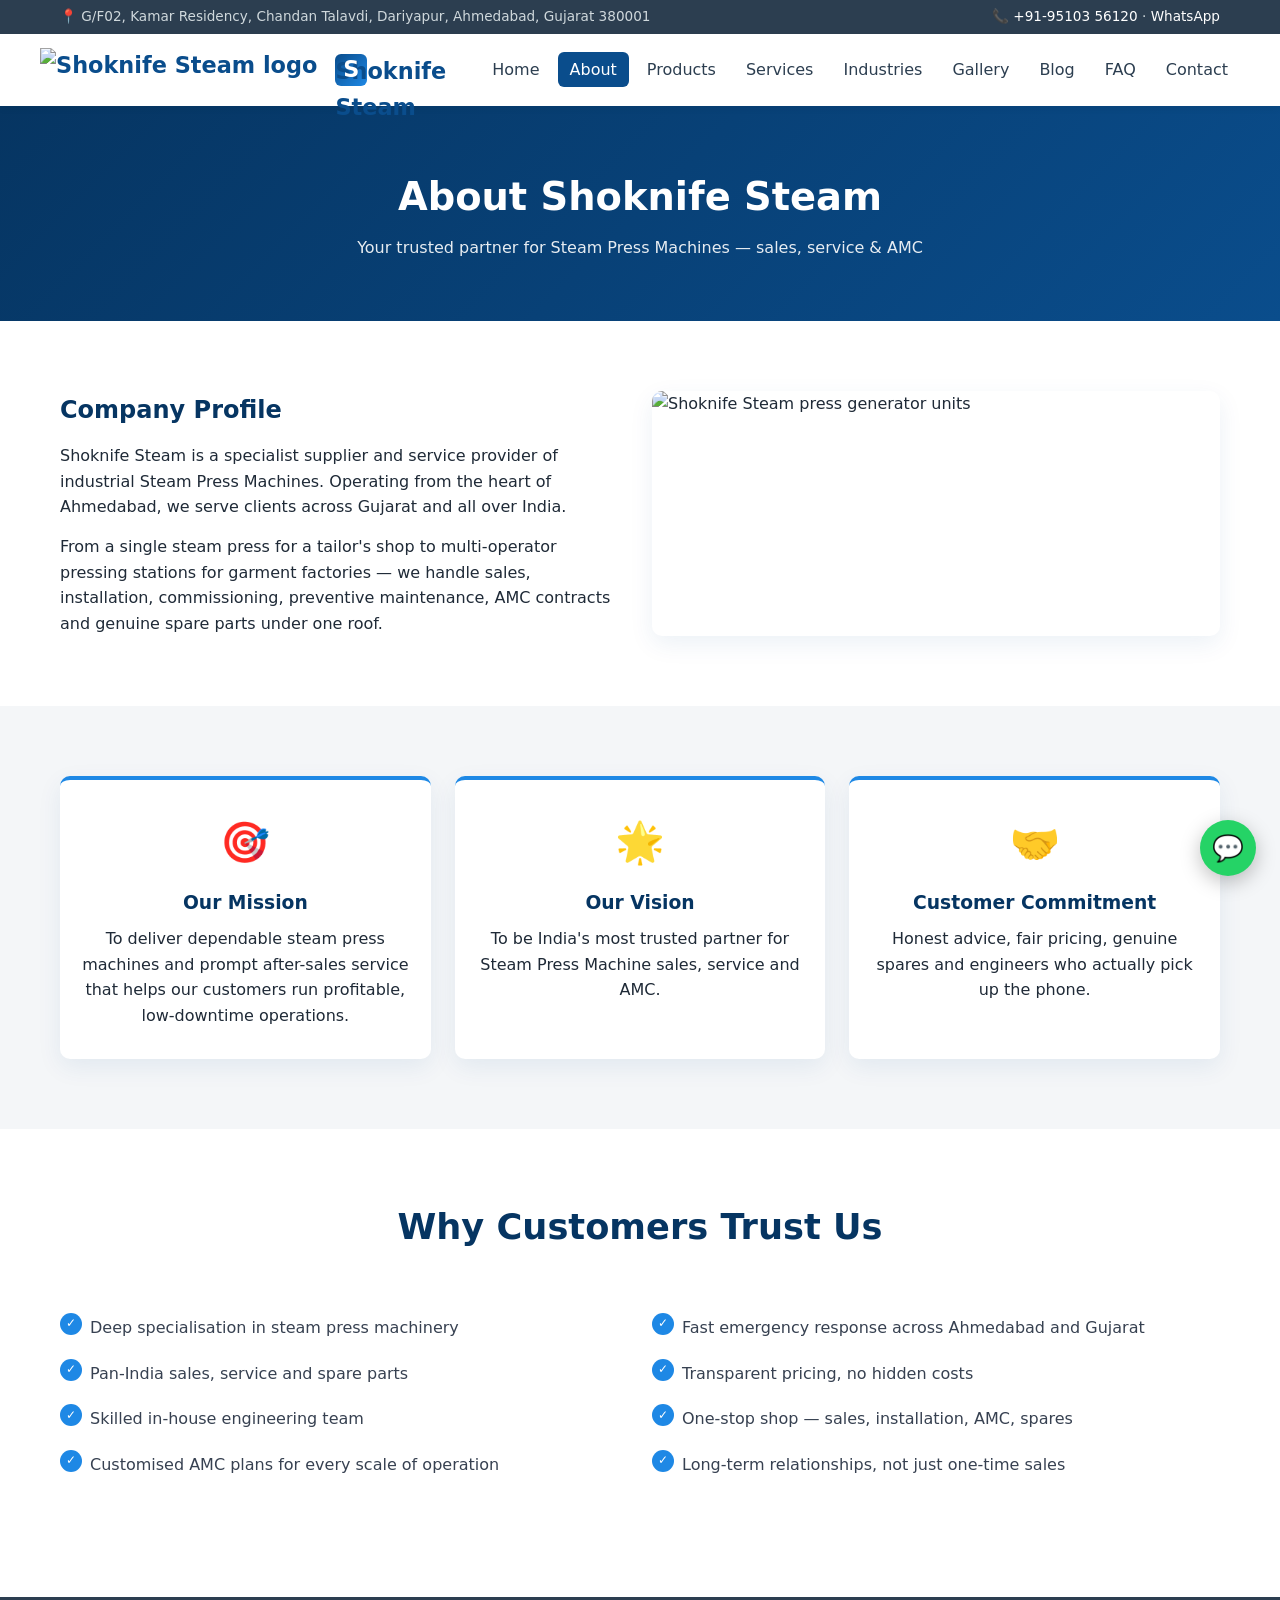
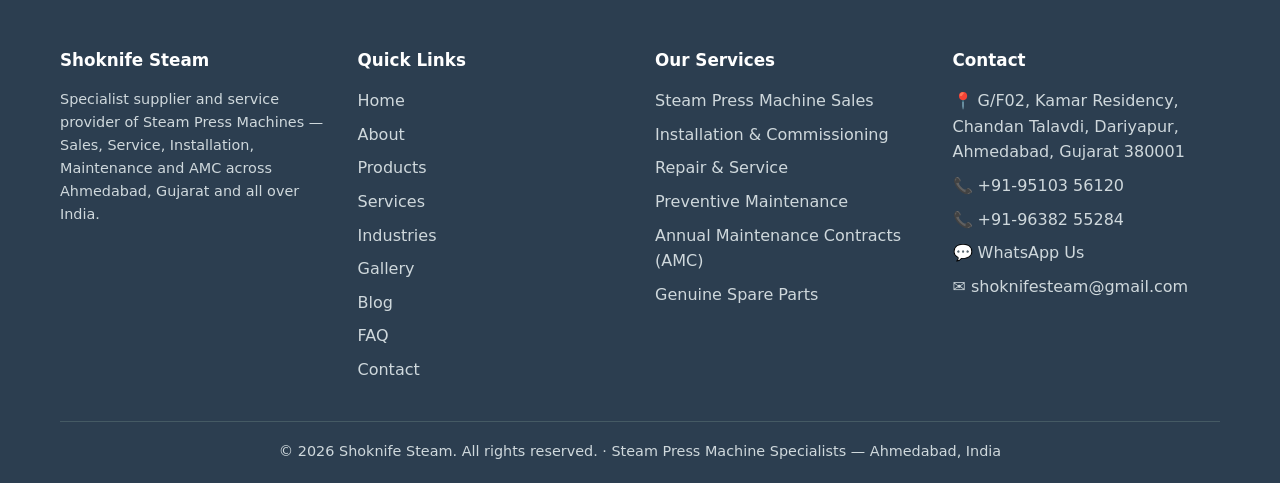
==== about.html @ 760b63fc "Add files via upload" ====
<!DOCTYPE html>
<html lang="en">
<head>
<meta charset="UTF-8">
<meta name="viewport" content="width=device-width,initial-scale=1">
<title>About Us | Steam Press Machine Specialists Ahmedabad | Shoknife Steam</title>
<meta name="description" content="Learn about Shoknife Steam — Ahmedabad-based specialists in Steam Press Machine sales, service, installation and Annual Maintenance Contracts across India.">
<meta name="keywords" content="Steam Press Machine Supplier Ahmedabad, Steam Press Machine Dealer Gujarat, Steam Iron Press Service, Steam Press Installation, Steam Press AMC India, Steam Press Machine Repair Ahmedabad, Industrial Steam Iron">
<meta name="author" content="Shoknife Steam">
<meta name="robots" content="index,follow">
<link rel="canonical" href="https://shoknifesteam.com/about.html">
<link rel="icon" type="image/png" href="assets/uploads/logo.png">
<meta property="og:type" content="website">
<meta property="og:title" content="About Us | Steam Press Machine Specialists Ahmedabad | Shoknife Steam">
<meta property="og:description" content="Learn about Shoknife Steam — Ahmedabad-based specialists in Steam Press Machine sales, service, installation and Annual Maintenance Contracts across India.">
<meta property="og:url" content="https://shoknifesteam.com/about.html">
<meta property="og:image" content="https://shoknifesteam.com/assets/uploads/steam-generators.png">
<meta property="og:site_name" content="Shoknife Steam">
<meta name="twitter:card" content="summary_large_image">
<meta name="twitter:title" content="About Us | Steam Press Machine Specialists Ahmedabad | Shoknife Steam">
<meta name="twitter:description" content="Learn about Shoknife Steam — Ahmedabad-based specialists in Steam Press Machine sales, service, installation and Annual Maintenance Contracts across India.">
<meta name="twitter:image" content="https://shoknifesteam.com/assets/uploads/steam-generators.png">
<link rel="stylesheet" href="style.css">
<script type="application/ld+json">{"@context": "https://schema.org", "@type": "LocalBusiness", "name": "Shoknife Steam", "image": "https://shoknifesteam.com/assets/uploads/steam-generators.png", "telephone": "+91-95103 56120", "email": "shoknifesteam@gmail.com", "url": "https://shoknifesteam.com", "address": {"@type": "PostalAddress", "streetAddress": "G/F02, Kamar Residency, Chandan Talavdi, Dariyapur", "addressLocality": "Ahmedabad", "addressRegion": "Gujarat", "postalCode": "380001", "addressCountry": "IN"}, "areaServed": ["Ahmedabad", "Gujarat", "India"], "description": "Learn about Shoknife Steam \u2014 Ahmedabad-based specialists in Steam Press Machine sales, service, installation and Annual Maintenance Contracts across India.", "priceRange": "\u20b9\u20b9"}</script>
</head>
<body>
<div class="topbar"><div class="container">
<span>📍 G/F02, Kamar Residency, Chandan Talavdi, Dariyapur, Ahmedabad, Gujarat 380001</span>
<span>📞 <a href="tel:+919510356120">+91-95103 56120</a> · <a href="https://wa.me/919510356120" target="_blank" rel="noopener">WhatsApp</a></span>
</div></div>
<header><div class="container nav">
<a href="index.html" class="logo"><img src="assets/uploads/logo.png" alt="Shoknife Steam logo" style="height:44px;width:auto;margin-right:10px;vertical-align:middle"><span style="vertical-align:middle">Shoknife Steam</span></a>
<button class="menu-toggle" aria-label="Menu">☰</button>
<ul class="nav-links">
<li><a href="index.html">Home</a></li><li><a href="about.html">About</a></li><li><a href="products.html">Products</a></li><li><a href="services.html">Services</a></li><li><a href="industries.html">Industries</a></li><li><a href="gallery.html">Gallery</a></li><li><a href="blog.html">Blog</a></li><li><a href="faq.html">FAQ</a></li><li><a href="contact.html">Contact</a></li>
</ul>
</div></header>

<section class="page-hero"><div class="container"><h1>About Shoknife Steam</h1><p>Your trusted partner for Steam Press Machines — sales, service & AMC</p></div></section>
<section><div class="container">
<div class="grid grid-2">
<div class="reveal">
<h2 style="color:var(--blue-dark);margin-bottom:14px">Company Profile</h2>
<p>Shoknife Steam is a specialist supplier and service provider of industrial Steam Press Machines. Operating from the heart of Ahmedabad, we serve clients across Gujarat and all over India.</p>
<p style="margin-top:14px">From a single steam press for a tailor's shop to multi-operator pressing stations for garment factories — we handle sales, installation, commissioning, preventive maintenance, AMC contracts and genuine spare parts under one roof.</p>
</div>
<img src="assets/uploads/steam-generators.png" alt="Shoknife Steam press generator units" class="reveal" style="border-radius:var(--radius);box-shadow:var(--shadow);max-width:100%;height:auto" loading="lazy">
</div>
</div></section>

<section class="bg-light"><div class="container">
<div class="grid grid-3">
<div class="feature reveal"><div class="icon">🎯</div><h3>Our Mission</h3><p>To deliver dependable steam press machines and prompt after-sales service that helps our customers run profitable, low-downtime operations.</p></div>
<div class="feature reveal"><div class="icon">🌟</div><h3>Our Vision</h3><p>To be India's most trusted partner for Steam Press Machine sales, service and AMC.</p></div>
<div class="feature reveal"><div class="icon">🤝</div><h3>Customer Commitment</h3><p>Honest advice, fair pricing, genuine spares and engineers who actually pick up the phone.</p></div>
</div>
</div></section>

<section><div class="container">
<div class="section-title reveal"><h2>Why Customers Trust Us</h2></div>
<div class="grid grid-2">
<ul class="checklist reveal">
<li>Deep specialisation in steam press machinery</li>
<li>Pan-India sales, service and spare parts</li>
<li>Skilled in-house engineering team</li>
<li>Customised AMC plans for every scale of operation</li>
</ul>
<ul class="checklist reveal">
<li>Fast emergency response across Ahmedabad and Gujarat</li>
<li>Transparent pricing, no hidden costs</li>
<li>One-stop shop — sales, installation, AMC, spares</li>
<li>Long-term relationships, not just one-time sales</li>
</ul>
</div>
</div></section>
<footer><div class="container">
<div class="footer-grid">
<div>
<h4>Shoknife Steam</h4>
<p style="font-size:.9rem">Specialist supplier and service provider of Steam Press Machines — Sales, Service, Installation, Maintenance and AMC across Ahmedabad, Gujarat and all over India.</p>
</div>
<div>
<h4>Quick Links</h4>
<ul><li><a href="index.html">Home</a></li><li><a href="about.html">About</a></li><li><a href="products.html">Products</a></li><li><a href="services.html">Services</a></li><li><a href="industries.html">Industries</a></li><li><a href="gallery.html">Gallery</a></li><li><a href="blog.html">Blog</a></li><li><a href="faq.html">FAQ</a></li><li><a href="contact.html">Contact</a></li></ul>
</div>
<div>
<h4>Our Services</h4>
<ul><li>Steam Press Machine Sales</li><li>Installation & Commissioning</li><li>Repair & Service</li><li>Preventive Maintenance</li><li>Annual Maintenance Contracts (AMC)</li><li>Genuine Spare Parts</li></ul>
</div>
<div>
<h4>Contact</h4>
<ul>
<li>📍 G/F02, Kamar Residency, Chandan Talavdi, Dariyapur, Ahmedabad, Gujarat 380001</li>
<li>📞 <a href="tel:+919510356120">+91-95103 56120</a></li>
<li>📞 <a href="tel:+919638255284">+91-96382 55284</a></li>
<li>💬 <a href="https://wa.me/919510356120">WhatsApp Us</a></li>
<li>✉️ <a href="mailto:shoknifesteam@gmail.com">shoknifesteam@gmail.com</a></li>
</ul>
</div>
</div>
<div class="footer-bottom">© <span id="yr"></span> Shoknife Steam. All rights reserved. · Steam Press Machine Specialists — Ahmedabad, India</div>
</div></footer>
<a href="https://wa.me/919510356120" class="float-wa" aria-label="WhatsApp" target="_blank" rel="noopener">💬</a>
<a href="tel:+919510356120" class="float-call" aria-label="Call">📞</a>
<script>document.getElementById('yr').textContent=new Date().getFullYear();</script>
<script src="script.js"></script>
</body></html>
---- style.css ----
:root{--blue:#0a4d8c;--blue-dark:#063562;--blue-light:#1e88e5;--gray:#2c3e50;--gray-light:#f4f6f8;--white:#fff;--text:#1f2a37;--muted:#6b7280;--shadow:0 8px 24px rgba(10,77,140,.08);--radius:10px}
*{box-sizing:border-box;margin:0;padding:0}
html{scroll-behavior:smooth}
body{font-family:'Segoe UI',Roboto,system-ui,Arial,sans-serif;color:var(--text);line-height:1.6;background:var(--white)}
img{max-width:100%;display:block;height:auto}
a{color:var(--blue);text-decoration:none}
.container{max-width:1200px;margin:0 auto;padding:0 20px}

/* Header */
.topbar{background:var(--gray);color:#cfd8dc;font-size:.85rem;padding:6px 0}
.topbar .container{display:flex;justify-content:space-between;flex-wrap:wrap;gap:8px}
.topbar a{color:#fff}
header{background:#fff;box-shadow:0 2px 8px rgba(0,0,0,.06);position:sticky;top:0;z-index:100}
.nav{display:flex;align-items:center;justify-content:space-between;padding:14px 0}
.logo{font-weight:800;font-size:1.4rem;color:var(--blue);display:flex;align-items:center;gap:8px}
.logo span{display:inline-block;width:32px;height:32px;background:linear-gradient(135deg,var(--blue),var(--blue-light));border-radius:6px;position:relative}
.logo span::after{content:"S";position:absolute;inset:0;display:flex;align-items:center;justify-content:center;color:#fff;font-weight:900}
.nav-links{display:flex;gap:6px;list-style:none;flex-wrap:wrap}
.nav-links a{color:var(--gray);padding:8px 12px;border-radius:6px;font-weight:500;transition:.2s}
.nav-links a:hover,.nav-links a.active{background:var(--blue);color:#fff}
.menu-toggle{display:none;background:none;border:none;font-size:1.6rem;color:var(--blue);cursor:pointer}

/* Hero */
.hero{position:relative;min-height:560px;display:flex;align-items:center;color:#fff;background:linear-gradient(rgba(6,53,98,.78),rgba(10,77,140,.78)),url('assets/uploads/steam-generators.png') center/cover no-repeat;text-align:center}
.hero-inner{padding:80px 20px;max-width:900px;margin:0 auto;animation:fadeUp .8s ease}
.hero h1{font-size:clamp(2rem,4.5vw,3.4rem);font-weight:800;margin-bottom:18px;line-height:1.15}
.hero p{font-size:1.15rem;margin-bottom:28px;opacity:.95}
.hero-cta{display:flex;gap:14px;justify-content:center;flex-wrap:wrap}
.page-hero{background:linear-gradient(135deg,var(--blue-dark),var(--blue));color:#fff;padding:60px 0;text-align:center}
.page-hero h1{font-size:2.4rem;margin-bottom:8px}
.page-hero p{opacity:.9}

/* Buttons */
.btn{display:inline-block;padding:13px 26px;border-radius:8px;font-weight:600;transition:.25s;border:none;cursor:pointer;font-size:1rem}
.btn-primary{background:var(--blue-light);color:#fff}
.btn-primary:hover{background:#1565c0;transform:translateY(-2px)}
.btn-outline{background:transparent;color:#fff;border:2px solid #fff}
.btn-outline:hover{background:#fff;color:var(--blue)}
.btn-wa{background:#25d366;color:#fff}
.btn-wa:hover{background:#1ebe57}

/* Sections */
section{padding:70px 0}
.section-title{text-align:center;margin-bottom:50px}
.section-title h2{font-size:2.2rem;color:var(--blue-dark);margin-bottom:10px;font-weight:800}
.section-title p{color:var(--muted);max-width:680px;margin:0 auto}
.bg-light{background:var(--gray-light)}

/* Grid */
.grid{display:grid;gap:24px}
.grid-2{grid-template-columns:repeat(auto-fit,minmax(380px,1fr))}
.grid-3{grid-template-columns:repeat(auto-fit,minmax(280px,1fr))}
.grid-4{grid-template-columns:repeat(auto-fit,minmax(220px,1fr))}

/* Card */
.card{background:#fff;border-radius:var(--radius);box-shadow:var(--shadow);overflow:hidden;transition:.3s;border:1px solid #eef2f6}
.card:hover{transform:translateY(-6px);box-shadow:0 16px 40px rgba(10,77,140,.15)}
.card img{height:220px;object-fit:cover;width:100%}
.card-body{padding:22px}
.card-body h3{color:var(--blue-dark);margin-bottom:10px;font-size:1.2rem}
.card-body p{color:var(--muted);font-size:.95rem}
.card-icon{font-size:2.2rem;color:var(--blue-light);margin-bottom:12px}

/* Features / Why */
.feature{text-align:center;padding:30px 20px;background:#fff;border-radius:var(--radius);box-shadow:var(--shadow);border-top:4px solid var(--blue-light)}
.feature .icon{font-size:2.5rem;margin-bottom:14px}
.feature h3{color:var(--blue-dark);margin-bottom:8px}

/* Testimonial */
.testimonial{background:#fff;padding:28px;border-radius:var(--radius);box-shadow:var(--shadow);border-left:4px solid var(--blue-light)}
.testimonial p{font-style:italic;color:#374151;margin-bottom:14px}
.testimonial .who{color:var(--blue-dark);font-weight:700}

/* Form */
.form{background:#fff;padding:30px;border-radius:var(--radius);box-shadow:var(--shadow);max-width:640px;margin:0 auto}
.form .row{display:grid;grid-template-columns:1fr 1fr;gap:14px}
.form input,.form textarea,.form select{width:100%;padding:12px 14px;border:1px solid #d0d7de;border-radius:8px;font-size:1rem;font-family:inherit;margin-bottom:14px;background:#fafbfc}
.form input:focus,.form textarea:focus,.form select:focus{outline:none;border-color:var(--blue-light);background:#fff}
.form button{width:100%}

/* Floating */
.float-wa,.float-call{position:fixed;width:56px;height:56px;border-radius:50%;display:flex;align-items:center;justify-content:center;color:#fff;font-size:1.6rem;box-shadow:0 6px 20px rgba(0,0,0,.25);z-index:1000;transition:.3s}
.float-wa{bottom:24px;right:24px;background:#25d366}
.float-call{bottom:24px;left:24px;background:var(--blue);display:none}
.float-wa:hover{transform:scale(1.1)}

/* Footer */
footer{background:var(--gray);color:#cfd8dc;padding:50px 0 20px;margin-top:40px}
.footer-grid{display:grid;grid-template-columns:repeat(auto-fit,minmax(220px,1fr));gap:30px;margin-bottom:30px}
footer h4{color:#fff;margin-bottom:14px;font-size:1.05rem}
footer ul{list-style:none}
footer ul li{margin-bottom:8px}
footer a{color:#cfd8dc}
footer a:hover{color:#fff}
.footer-bottom{border-top:1px solid #455a64;padding-top:18px;text-align:center;font-size:.9rem}

/* Map */
.map-wrap{border-radius:var(--radius);overflow:hidden;box-shadow:var(--shadow)}
.map-wrap iframe{display:block;width:100%;height:380px;border:0}

/* List */
.checklist{list-style:none;padding:0}
.checklist li{padding:10px 0 10px 30px;position:relative;color:#374151}
.checklist li::before{content:"✓";position:absolute;left:0;top:8px;color:#fff;background:var(--blue-light);width:22px;height:22px;border-radius:50%;display:flex;align-items:center;justify-content:center;font-size:.75rem;font-weight:bold}

/* Blog */
.blog-post{background:#fff;border-radius:var(--radius);box-shadow:var(--shadow);padding:26px;border-left:4px solid var(--blue-light)}
.blog-post .meta{color:var(--muted);font-size:.85rem;margin-bottom:10px}

/* FAQ */
.faq-item{background:#fff;border-radius:8px;box-shadow:var(--shadow);margin-bottom:12px;overflow:hidden}
.faq-q{padding:18px 22px;cursor:pointer;font-weight:600;color:var(--blue-dark);display:flex;justify-content:space-between;align-items:center}
.faq-q::after{content:"+";font-size:1.4rem;color:var(--blue-light)}
.faq-item.open .faq-q::after{content:"−"}
.faq-a{max-height:0;overflow:hidden;transition:.3s;padding:0 22px;color:#4b5563}
.faq-item.open .faq-a{max-height:400px;padding:0 22px 18px}

/* Gallery */
.gallery-grid{display:grid;grid-template-columns:repeat(auto-fill,minmax(260px,1fr));gap:14px}
.gallery-grid img{height:220px;object-fit:cover;border-radius:8px;transition:.3s;cursor:pointer}
.gallery-grid img:hover{transform:scale(1.03);box-shadow:var(--shadow)}

/* Anim */
@keyframes fadeUp{from{opacity:0;transform:translateY(20px)}to{opacity:1;transform:none}}
.reveal{opacity:0;transform:translateY(20px);transition:.8s}
.reveal.visible{opacity:1;transform:none}

/* Responsive */
@media(max-width:860px){
  .menu-toggle{display:block}
  .nav-links{display:none;position:absolute;top:100%;left:0;right:0;background:#fff;flex-direction:column;padding:14px 20px;box-shadow:0 8px 20px rgba(0,0,0,.1)}
  .nav-links.open{display:flex}
  .nav-links a{padding:12px}
  header{position:relative}
  .form .row{grid-template-columns:1fr}
  .float-call{display:flex}
  .hero{min-height:480px}
  section{padding:50px 0}
}
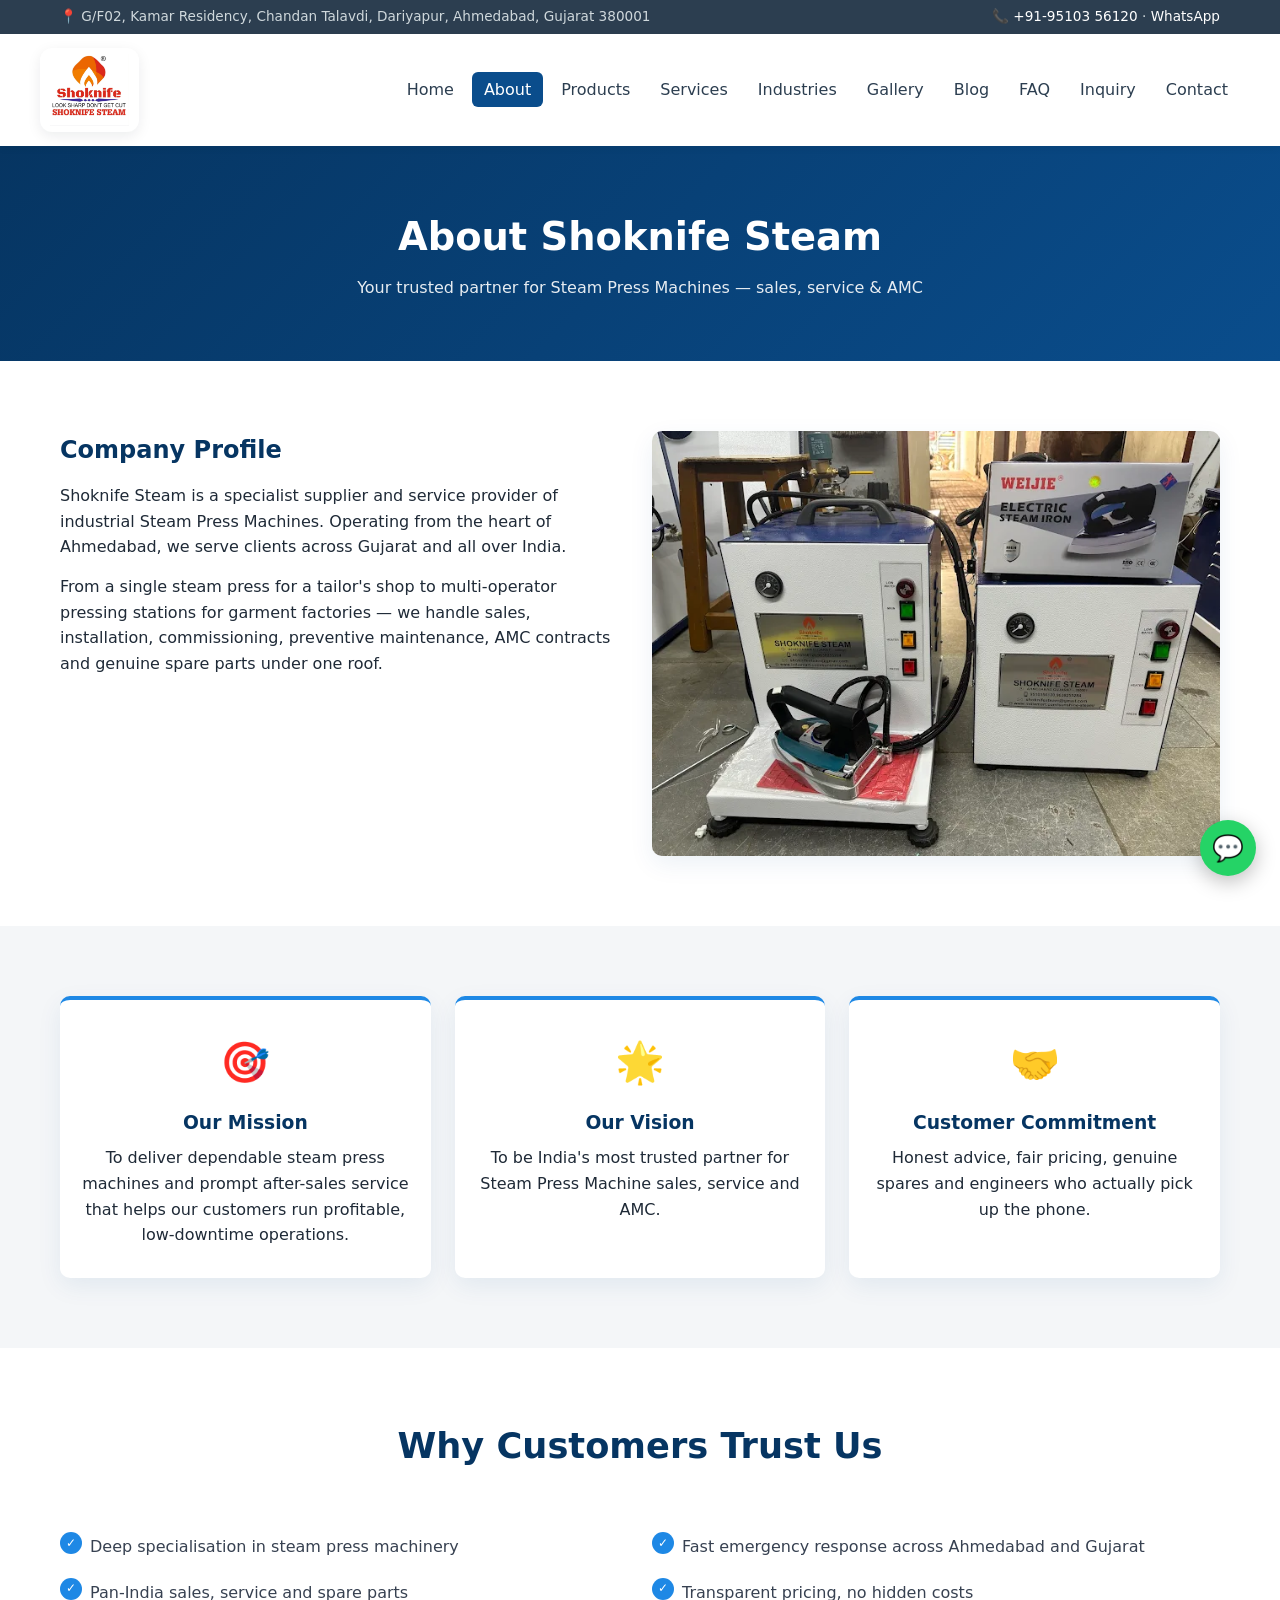
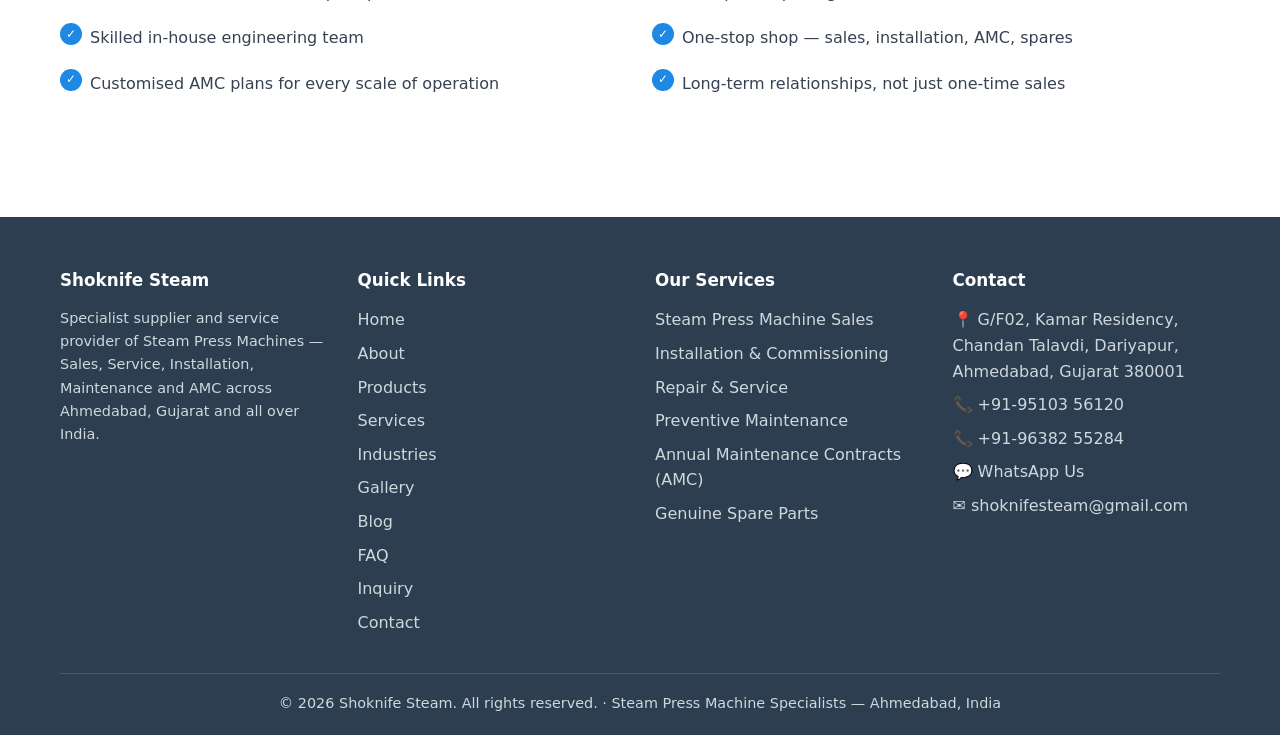
==== commit a9a1a225: "Add files via upload" ====
--- a/about.html
+++ b/about.html
@@ -29,10 +29,10 @@
 <span>📞 <a href="tel:+919510356120">+91-95103 56120</a> · <a href="https://wa.me/919510356120" target="_blank" rel="noopener">WhatsApp</a></span>
 </div></div>
 <header><div class="container nav">
-<a href="index.html" class="logo"><img src="assets/uploads/logo.png" alt="Shoknife Steam logo" style="height:44px;width:auto;margin-right:10px;vertical-align:middle"><span style="vertical-align:middle">Shoknife Steam</span></a>
+<a href="index.html" class="logo"><img src="assets/uploads/logo.png" alt="Shoknife Steam logo" class="brand-logo"></a>
 <button class="menu-toggle" aria-label="Menu">☰</button>
 <ul class="nav-links">
-<li><a href="index.html">Home</a></li><li><a href="about.html">About</a></li><li><a href="products.html">Products</a></li><li><a href="services.html">Services</a></li><li><a href="industries.html">Industries</a></li><li><a href="gallery.html">Gallery</a></li><li><a href="blog.html">Blog</a></li><li><a href="faq.html">FAQ</a></li><li><a href="contact.html">Contact</a></li>
+<li><a href="index.html">Home</a></li><li><a href="about.html">About</a></li><li><a href="products.html">Products</a></li><li><a href="services.html">Services</a></li><li><a href="industries.html">Industries</a></li><li><a href="gallery.html">Gallery</a></li><li><a href="blog.html">Blog</a></li><li><a href="faq.html">FAQ</a></li><li><a href="inquiry.html">Inquiry</a></li><li><a href="contact.html">Contact</a></li>
 </ul>
 </div></header>
 
@@ -81,7 +81,7 @@
 </div>
 <div>
 <h4>Quick Links</h4>
-<ul><li><a href="index.html">Home</a></li><li><a href="about.html">About</a></li><li><a href="products.html">Products</a></li><li><a href="services.html">Services</a></li><li><a href="industries.html">Industries</a></li><li><a href="gallery.html">Gallery</a></li><li><a href="blog.html">Blog</a></li><li><a href="faq.html">FAQ</a></li><li><a href="contact.html">Contact</a></li></ul>
+<ul><li><a href="index.html">Home</a></li><li><a href="about.html">About</a></li><li><a href="products.html">Products</a></li><li><a href="services.html">Services</a></li><li><a href="industries.html">Industries</a></li><li><a href="gallery.html">Gallery</a></li><li><a href="blog.html">Blog</a></li><li><a href="faq.html">FAQ</a></li><li><a href="inquiry.html">Inquiry</a></li><li><a href="contact.html">Contact</a></li></ul>
 </div>
 <div>
 <h4>Our Services</h4>
--- a/style.css
+++ b/style.css
@@ -12,9 +12,10 @@
 .topbar a{color:#fff}
 header{background:#fff;box-shadow:0 2px 8px rgba(0,0,0,.06);position:sticky;top:0;z-index:100}
 .nav{display:flex;align-items:center;justify-content:space-between;padding:14px 0}
-.logo{font-weight:800;font-size:1.4rem;color:var(--blue);display:flex;align-items:center;gap:8px}
-.logo span{display:inline-block;width:32px;height:32px;background:linear-gradient(135deg,var(--blue),var(--blue-light));border-radius:6px;position:relative}
-.logo span::after{content:"S";position:absolute;inset:0;display:flex;align-items:center;justify-content:center;color:#fff;font-weight:900}
+.logo{display:inline-flex;align-items:center;padding:6px 10px;border-radius:12px;background:#fff;box-shadow:0 4px 14px rgba(15,23,42,.08);transition:transform .25s ease, box-shadow .25s ease}
+.logo:hover{transform:translateY(-2px);box-shadow:0 8px 22px rgba(15,23,42,.14)}
+.brand-logo{display:block;height:72px;width:auto;object-fit:contain}
+@media (max-width:640px){.brand-logo{height:56px}}
 .nav-links{display:flex;gap:6px;list-style:none;flex-wrap:wrap}
 .nav-links a{color:var(--gray);padding:8px 12px;border-radius:6px;font-weight:500;transition:.2s}
 .nav-links a:hover,.nav-links a.active{background:var(--blue);color:#fff}
@@ -55,7 +56,7 @@
 /* Card */
 .card{background:#fff;border-radius:var(--radius);box-shadow:var(--shadow);overflow:hidden;transition:.3s;border:1px solid #eef2f6}
 .card:hover{transform:translateY(-6px);box-shadow:0 16px 40px rgba(10,77,140,.15)}
-.card img{height:220px;object-fit:cover;width:100%}
+.card img{height:240px;object-fit:contain;width:100%;background:#f4f6f9;padding:8px}
 .card-body{padding:22px}
 .card-body h3{color:var(--blue-dark);margin-bottom:10px;font-size:1.2rem}
 .card-body p{color:var(--muted);font-size:.95rem}
@@ -116,9 +117,11 @@
 .faq-item.open .faq-a{max-height:400px;padding:0 22px 18px}
 
 /* Gallery */
-.gallery-grid{display:grid;grid-template-columns:repeat(auto-fill,minmax(260px,1fr));gap:14px}
-.gallery-grid img{height:220px;object-fit:cover;border-radius:8px;transition:.3s;cursor:pointer}
-.gallery-grid img:hover{transform:scale(1.03);box-shadow:var(--shadow)}
+.gallery-grid{display:grid;grid-template-columns:repeat(auto-fill,minmax(280px,1fr));gap:20px}
+.gallery-item{margin:0;background:#fff;border-radius:10px;overflow:hidden;box-shadow:0 2px 10px rgba(0,0,0,.08);transition:.3s}
+.gallery-item:hover{transform:translateY(-4px);box-shadow:0 8px 20px rgba(0,0,0,.15)}
+.gallery-item img{width:100%;height:260px;object-fit:contain;display:block;background:#f4f6f9;padding:8px}
+.gallery-item figcaption{padding:12px 14px;font-size:.95rem;font-weight:600;color:var(--dark,#222);text-align:center;line-height:1.4}
 
 /* Anim */
 @keyframes fadeUp{from{opacity:0;transform:translateY(20px)}to{opacity:1;transform:none}}
